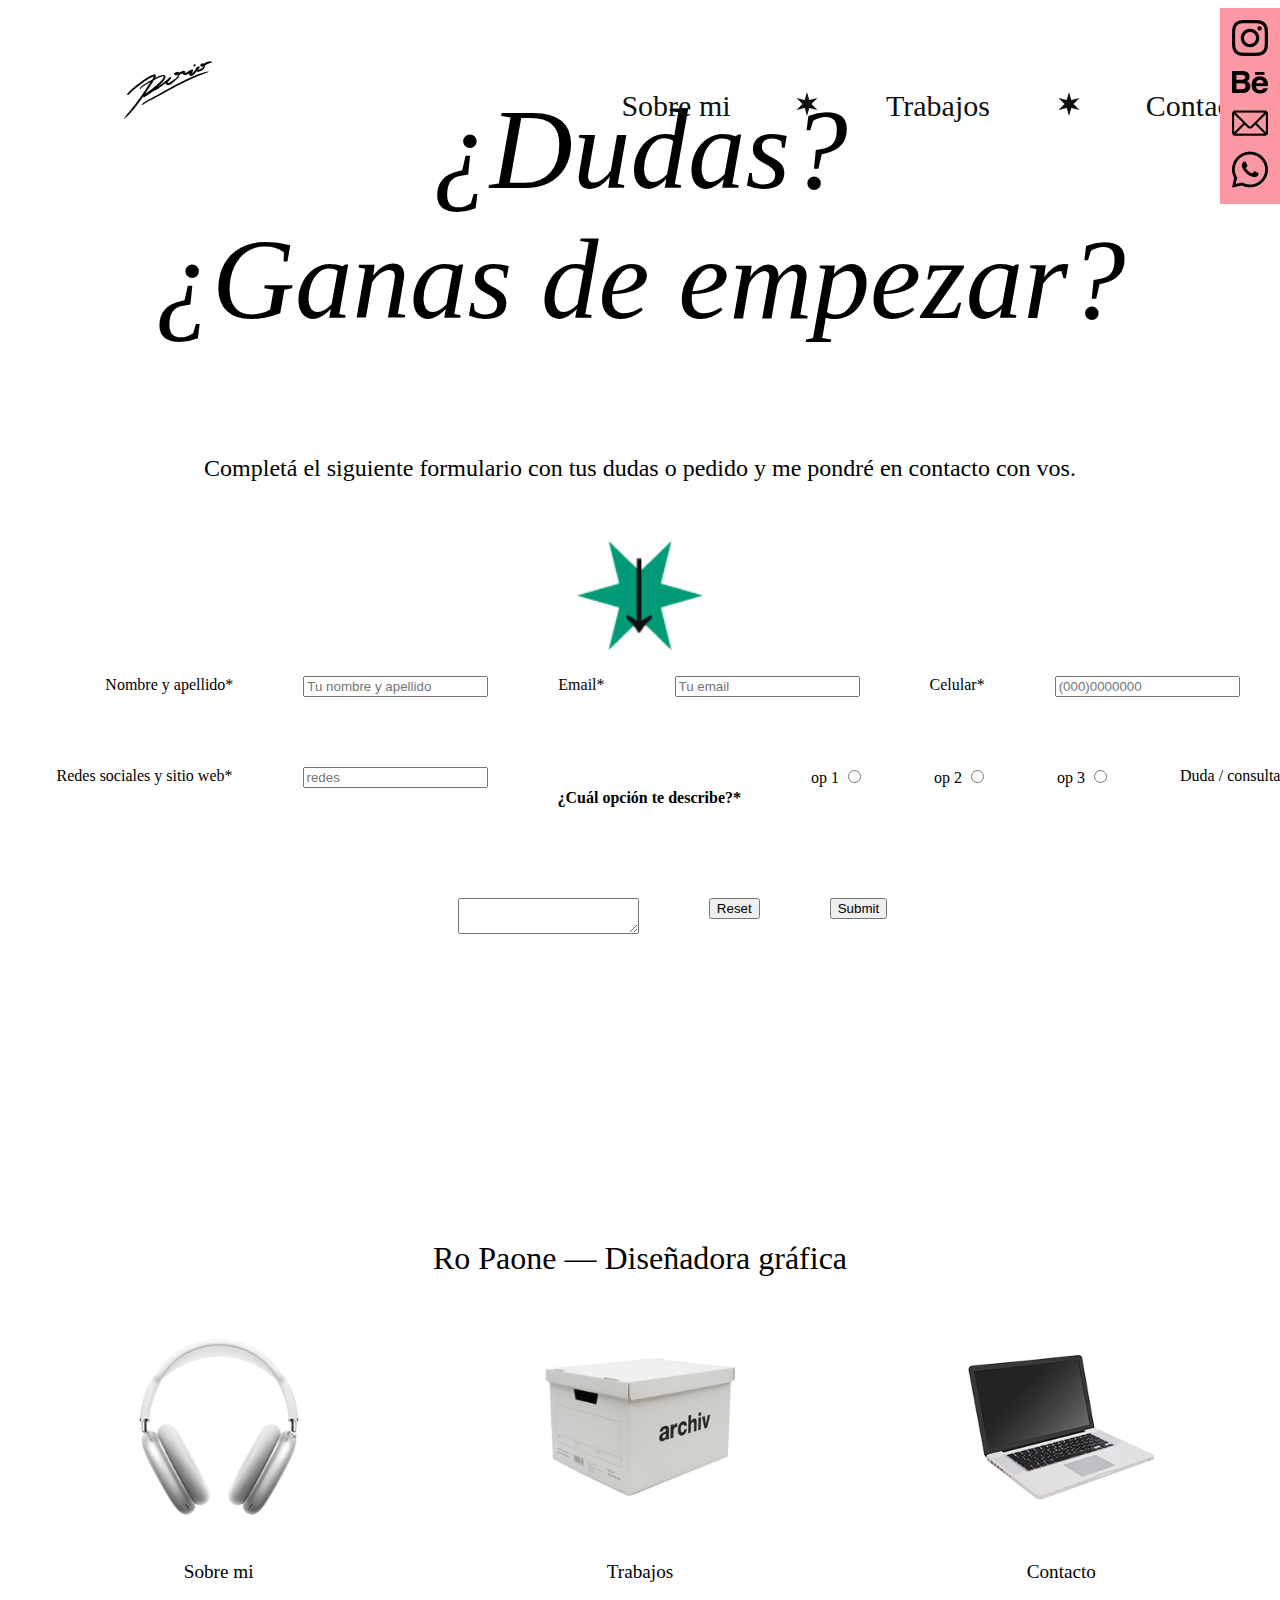
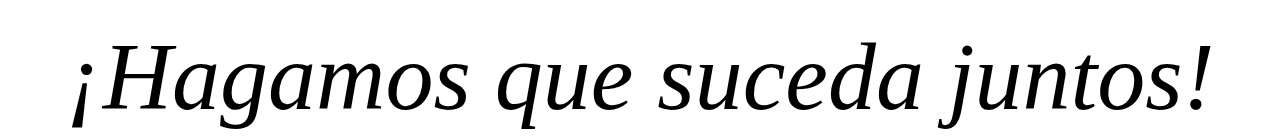
==== contacto.html @ 4076de72 "avances" ====
<!doctype html>
<html>
<head>
<meta charset="utf-8">
<title>contacto</title>
	<link href="estilos.css" rel="stylesheet" type="text/css">
	<meta name="viewport" content="width=device-width, initial-scale=1.0">
</head>

<body>
<!-------------------------------------------------- ::::: NAV ::::: ------------------------------------------------>
	<header>
		<nav class="nav">
			<a href="index.html" class="firma"> <img src="img/firma.png" alt="Firma Ro Paone"> </a>
			<ul class="botonera-nav">
				<a href="sobre-mi.html" target="_self"> <li class="texto-nav">Sobre mi </li></a>
				<li><img class="estrella-nav" src="img/estrella-nav.png" alt="estrella"></li>
				<a href="trabajos.html" target="_self"> <li class="texto-nav">Trabajos</li></a>
				<li><img class="estrella-nav" src="img/estrella-nav.png" alt="estrella"></li>
				<a href="contacto.html" target="_self"> <li class="texto-nav">Contacto</li></a>
			</ul>
		</nav>	
	</header>
<!-------------------------------------------------- ::::: MAIN ::::: ------------------------------------------------>
	<main class="main-contacto">
		<!-------- ::::: COSITO DE REDES SOCIALES ::::: -------->
		<div class="redes-sociales">
			<a href="#" target="_blank" class="logo-red-social"> <img src="img/instagram.png" alt="instagram"></a>
			<a href="#" target="_blank" class="logo-red-social"> <img src="img/behance.png" alt="behance"></a>
			<a href="#" target="_blank" class="logo-red-social"> <img src="img/email.png" alt="correo"></a>
			<a href="#" target="_blank" class="logo-red-social"> <img src="img/wpp.png" alt="wpp"></a>
		</div>
		
		<section class="intro-contacto">
			<h1>¿Dudas?<br>¿Ganas de empezar?</h1>
			<p>Completá el siguiente formulario con tus dudas o pedido y me pondré en contacto con vos.</p>
			<img class="flecha" src="img/flecha.png" alt="flecha">
		</section>
		
		<form method="post" action="mailto:ropaonedg@gmail.com?subject='Prueba Form Contacto'" target="_blank" enctype="text/plain">
			<label for="nombre-y-apellido">Nombre y apellido*</label>
			<input type="text" name="nombre-y-apellido" id="Nombre-y-apellido"  maxlength="40" placeholder="Tu nombre y apellido" required>
			
			<label>Email*</label>
			<input type="email" name="email" id="email" placeholder="Tu email" required>
			
			<label>Celular*</label>
			<input type="tel" name="celular" id="celular" placeholder="(000)0000000" required>
			
			<label>Redes sociales y sitio web*</label>
			<input type="text" name="redes-web" id="redes-web" placeholder="redes" required>
			
			<h4>¿Cuál opción te describe?*</h4>
			<label>op 1 <input type="radio" name="op1" value="op1" id="op1"></label>
			<label>op 2 <input type="radio" name="op2" value="op2" id="op2"></label>
			<label>op 3 <input type="radio" name="op3" value="op3" id="op3"></label>
			
			<label for="duda-consulta">Duda / consulta*</label>
			<textarea name="duda-consulta" id="duda-consulta"></textarea>
			
			<input type="reset">
			
			<input type="submit" formenctype="text/plain">
			
		</form>
	</main>
<!-------------------------------------------------- ::::: FOOTER ::::: ------------------------------------------------>
	<footer>
		<h5>Ro Paone — Diseñadora gráfica</h5>
		<div class="botones-footer">
			<a href="sobre-mi.html" class="footer-link">
				<img src="img/auriculares.png" alt="Sobre mi">
				<p>Sobre mi</p>
			</a>

			<a href="trabajos.html" class="footer-link">
				<img src="img/caja.png" alt="Trabajos">
				<p>Trabajos</p>
			</a>
			
			<a href="contacto.html" class="footer-link">
				<img src="img/macbook.png" alt="Contacto">
				<p>Contacto</p>
			</a>
		</div>
		<h6 class="footer-slogan">¡Hagamos que suceda juntos!</h6>
	</footer>
		
 
              
            

				
			
</body>
</html>
---- estilos.css ----
@charset "utf-8";
/* CSS Document */

p{
	color: #000;
	leading-trim: both;
	text-edge: cap;
	font-family: "Gotham Light";
	font-size: 1.5rem;
	font-style: normal;
	font-weight: 500;
	line-height: 2.8125rem; /* 150% */
}
/*************************************************** ::: NAV ::: *********************************************************************/
.nav{
	display: flex;
	flex-direction: row;
	justify-content: center;
	align-items: flex-start;
	gap: 300px;
	position: absolute;
	left: 120px;
	top: 60px;
}

.nav a{
	text-decoration: none;
}


.firma{
	display: flex;
	justify-content: center;
	align-items: center;
}

.botonera-nav{
	display: flex;
	justify-content: center;
	align-items: center;
	list-style-type: none;
}

.texto-nav{
	display: flex;
	width: 240px;
	height: 60px;
	flex-direction: column;
	justify-content: center;
	
	color: var(--Negro, var(--Black, #101011));
	text-align: center;
	leading-trim: both;
	text-edge: cap;
	font-family: "Gotham Light";
	font-size: 1.875rem;
	font-style: normal;
	font-weight: 500;
	line-height: normal;
}

.estrella-nav{
	width: auto;
	height: auto;
}
/*************************************************** ::: FOOTER ::: *********************************************************************/
footer a{
	text-decoration: none;
}

footer{
	padding-top: 20%;
}

.footer-slogan{
	display: flex;
	width: 100%;
	height: auto;
	flex-direction: column;
	justify-content: flex-end;
	flex-shrink: 0;
	color: #000;
	text-align: center;
	leading-trim: both;
	text-edge: cap;
	font-family: "Joly Display";
	font-style: italic;
	font-size: 6rem;
	font-weight: 400;
	line-height: normal;
	margin: 0px;
}


footer h5{
	color: #000;
	text-align: center;
	leading-trim: both;
	text-edge: cap;
	font-family: "Gotham Light";
	font-size: 2rem;
	font-style: normal;
	font-weight: 500;
	line-height: normal;
	display: flex;
	width: 100%;
	height: auto;
	flex-direction: column;
	justify-content: flex-end;
	flex-shrink: 0;
}

.footer-link img{
	width: 80%;
	height: auto;
	flex-shrink: 0;
}


.footer-link p{
	display: flex;
	width: 240px;
	height: 60px;
	flex-direction: column;
	justify-content: center;
	flex-shrink: 0;
	
	color: #000;
	text-align: center;
	leading-trim: both;
	text-edge: cap;
	font-family: "Gotham Light";
	font-size: 1.2rem;
	font-style: normal;
	font-weight: 500;
	line-height: normal;
}

.botones-footer{
	display: flex;
	flex-direction: row;
	justify-content: space-around;
}

.footer-link{
	display: flex;
	flex-direction: column;
	align-items: center;
}
/**************************************************** ::: COSITO REDES SOCIALES ::: ****************************************************/
.redes-sociales{
	position: fixed;
	background-color: #FC98A4;
	padding: 12px;
	gap: 10px;
	right: 0;
	display: flex;
	flex-direction: column;
}
/*************************************************** ::: INDEX ::: *********************************************************************/
.main-index{
	display: flex;
	justify-content: center;
	align-items: flex-start;
	gap: 70px;
}

.landing-page{
	padding: 60px, 130px, 60px, 130px;
	display: flex;
	flex-direction: row;
	justify-content: space-around;
	align-items: flex-start;
	gap: 30%;
}


.informacion h1{
	width: 10%;
	height: auto;
	
	color: var(--Negro, var(--Black, #101011));
	font-family: "Joly Display";
	font-size: 7.8125rem;
	font-style: italic;
	font-weight: 400;
	line-height: 100%; /* 7.8125rem */
}

.informacion p{
	width: 100%;
	height: auto;
}

.contactame-btn{
	display: flex;
	align-items: center;
	
	width: 60%;
	height: 100%;
	flex-direction: column;
	justify-content: center;
	flex-shrink: 0;
	
	color: #000;
	text-align: center;
	leading-trim: both;
	text-edge: cap;
	font-family: "Gotham Light";
	font-size: 1.5625rem;
	font-style: normal;
	font-weight: 500;
	line-height: normal;
	
	border-radius: 70px;
	border: 2px solid #000;
	
	background-color: transparent;
}

.informacion{
	display: flex;
	flex-direction: column;
	align-items: flex-start;
	gap: 10%;
}
/*************************************************** ::: SOBRE MI ::: *********************************************************************/
.main-sobre-mi{
	display: flex;
	flex-direction: column;
	align-items: center;
	gap: 70%;
}

.intro-sobre-mi{
	display: flex;
	padding: 180px 130px 30px 130px;
	justify-content: center;
	align-items: center;
	gap: 10%;
}

.bienvenida{
	display: flex;
	flex-direction: column;
	align-items: center;
	gap: 70%;
}

.bienvenida p{
	width: 100%;
	height: auto;
}

.flecha{
	width: 10%;
	height: 10%;
}

.datos ul{
	color: #000;
	leading-trim: both;
	text-edge: cap;
	font-family: "Gotham Light";
	font-size: 1rem;
	font-style: normal;
	font-weight: 500;
	line-height: 180%; /* 2.8125rem */
}

.datos h2{
	color: #000;
	leading-trim: both;
	text-edge: cap;
	font-family: "Joly Display";
	font-size: 4rem;
	font-style: italic;
	font-weight: 400;
	line-height: normal;
}

.datos{
	width: 80%;
	display: flex;
	padding: 30px 130px;
	justify-content: center;
	align-items: flex-start;
	gap: 10%;
}
/*************************************************** ::: TRABAJOS ::: *********************************************************************/
.main-trabajos{
	display: flex;
	flex-direction: column;
	align-items: center;
	gap: 70%;
}

.intro-trabajos{
	display: flex;
	flex-direction: column;
	align-items: center;
	gap: 10%;
}

.intro-trabajos h1{
	width: 100%;
	height: auto;
	
	color: #000;
	text-align: center;
	leading-trim: both;
	text-edge: cap;
	font-family: "Joly Display";
	font-size: 7.1875rem;
	font-style: italic;
	font-weight: 400;
	line-height: 8.125rem; /* 113.043% */
}

.intro-trabajos p{
	display: flex;
	width: auto;
	height: auto;
	flex-direction: column;
	justify-content: center;
}

.bella-durmiente, .tim-burton, .otros-trabajos, .pinturas{
	display: flex;
	padding: 60px 0px;
	flex-direction: column;
	align-items: center;
	gap: 10%;
}

.bella-durmiente, .tim-burton, .otros-trabajos, .pinturas h3{
	display: flex;
	width: 50%;
	height: auto;
	flex-direction: column;
	justify-content: center;
	
	color: #000;
	text-align: center;
	leading-trim: both;
	text-edge: cap;
	font-family: "Joly Display";
	font-size: 3.4375rem;
	font-style: italic;
	font-weight: 400;
	line-height: 8.125rem; /* 236.364% */
}

.bella-durmiente, .tim-burton, .otros-trabajos, .pinturas p{
	width: 100%;
	height: auto;

}
.pinturas{
	display: flex;
	padding: 60px 0px;
	flex-direction: column;
	align-items: center;
	gap: 55px;
}

.video-tini video{
	width: 70%;
	height: auto;
	display: flex;
	align-items: center;
	justify-content: center;
}

figcaption{
	color: #000;
	leading-trim: both;
	text-edge: cap;
	font-family: "Gotham Light";
	font-size: 1.5rem;
	font-style: normal;
	font-weight: 500;
	line-height: 2.8125rem; /* 150% */
}

.centrado{
	display: flex;
	align-items: center;
	justify-content: center;
}

.galeria-pinturas{
	width: 90%;	
	height: inherit;
	display: inline-grid;
	grid-template:1fr 1fr 1fr / 1fr 1fr 1fr;
	grid-gap: 10px;
}



/**** ::: CONTACTO ::: ****/

#galeria {
	display: none;
	width: 100%;
	justify-content: center;
	height: 95vh;
	background-color: #FC98A4;
	position: absolute;
	top: 0;
	z-index: 10;
}

#galeria-oculta {
	display: flex;
	width: 100%;
	max-width: 1450px;
	overflow: hidden;
	z-index: 20;
}

.fraccion-galeria {
	display: flex;
	align-items: center;
	background-repeat: no-repeat;
	background-position: center;
	background-size: contain;
	width: 100%;
	min-width: 1450px;
	height: 100vh;
	justify-content: space-between;
}

.primer-ultima-flecha {
	visibility: hidden;
}

.close {
	position: absolute;
	top: 10px;
	right: 2%;
}

/*------IDS CON LAS IMÁGENES DE LA GALERÍA-------*/

#foto-1 {
	background-image: url("img/trabajos/carrusel-1.png")
}

#foto-2 {
	background-image: url("img/trabajos/carrusel-2.png");
}

#foto-3 {
	background-image:url("img/trabajos/carrusel-3.png");
}







/*************************************************** ::: CONTACTO ::: *********************************************************************/
.intro-contacto{
	display: flex;
	flex-direction: column;
	align-items: center;
	gap: 10%;
}

.intro-contacto h1{
	width: 100%;
	height: auto;
	
	color: #000;
	text-align: center;
	leading-trim: both;
	text-edge: cap;
	font-family: "Joly Display";
	font-size: 7.1875rem;
	font-style: italic;
	font-weight: 400;
	line-height: 8.125rem; /* 113.043% */
}

.intro-contacto p{
	display: flex;
	width: auto;
	height: auto;
	flex-direction: column;
	justify-content: center;
}

form{
	display: flex;
	width: 1329px;
	justify-content: center;
	align-items: flex-start;
	align-content: flex-start;
	gap: 70px;
	flex-wrap: wrap;
}
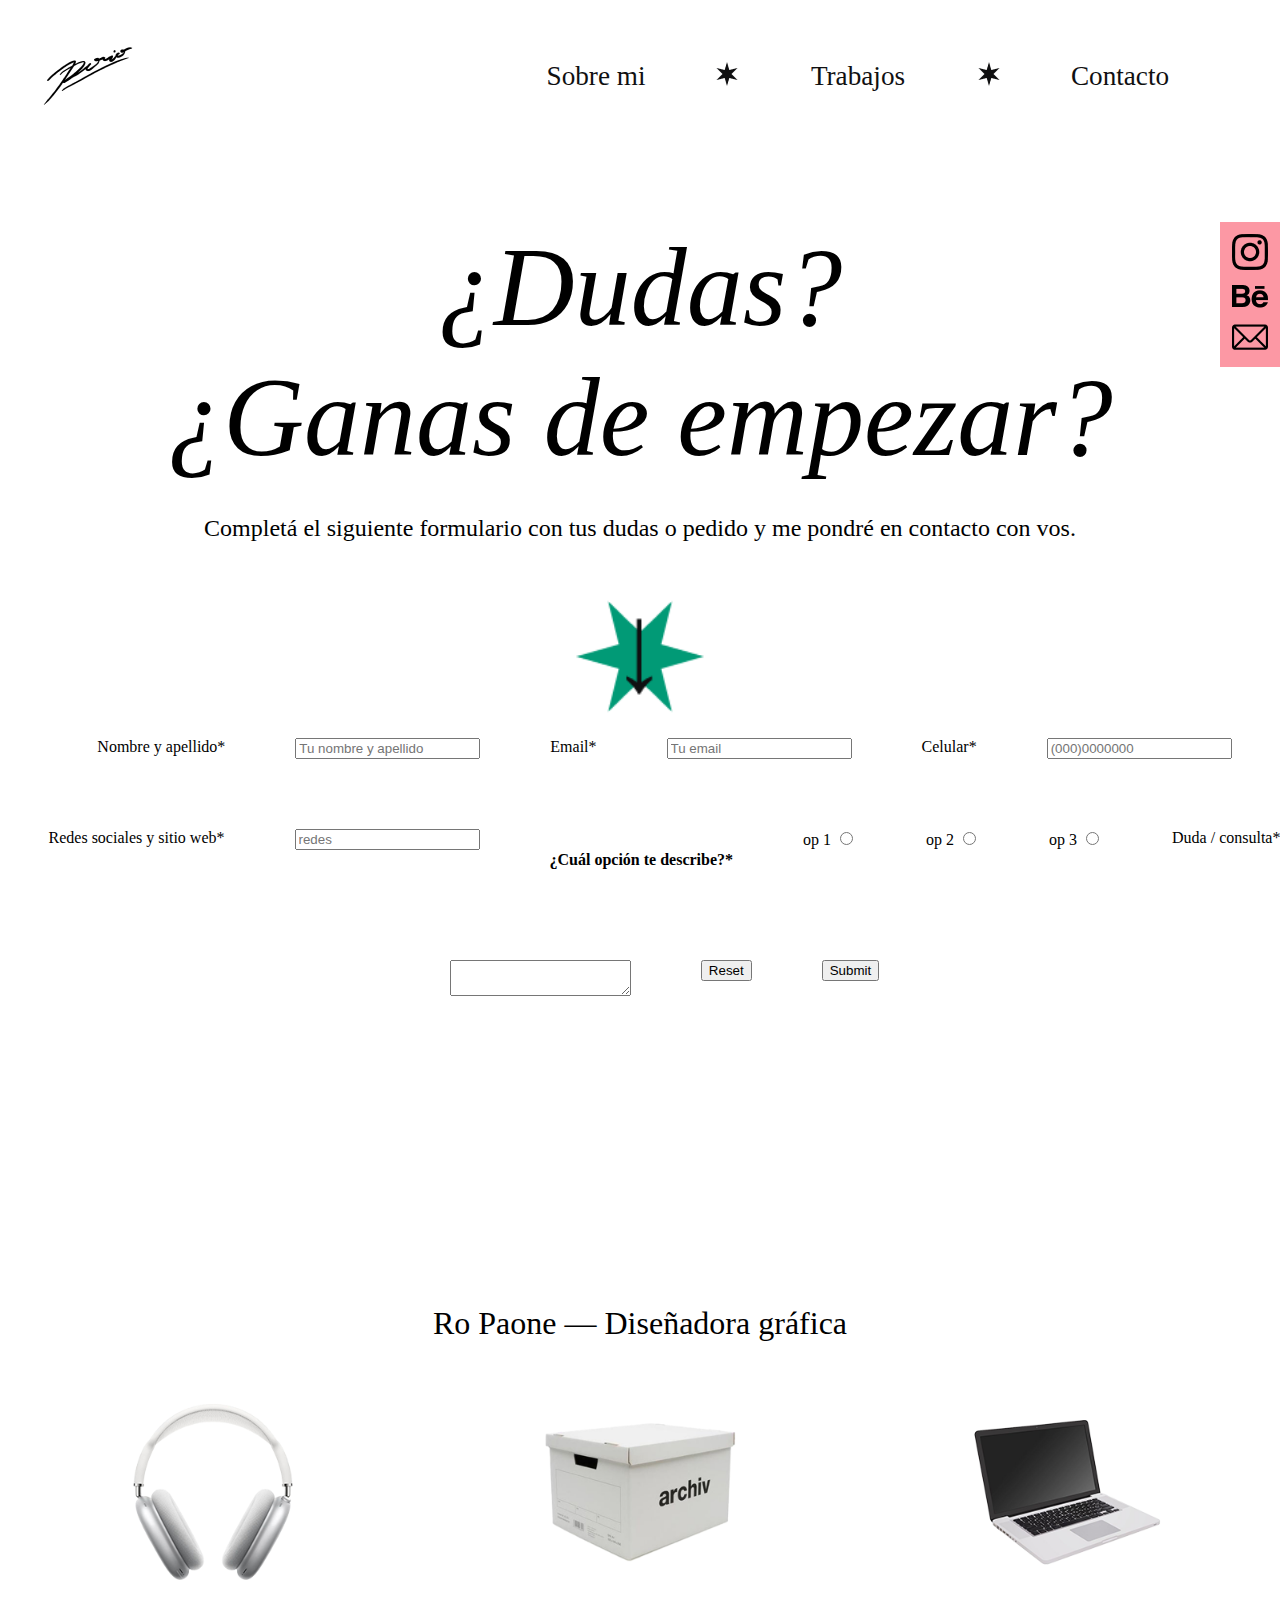
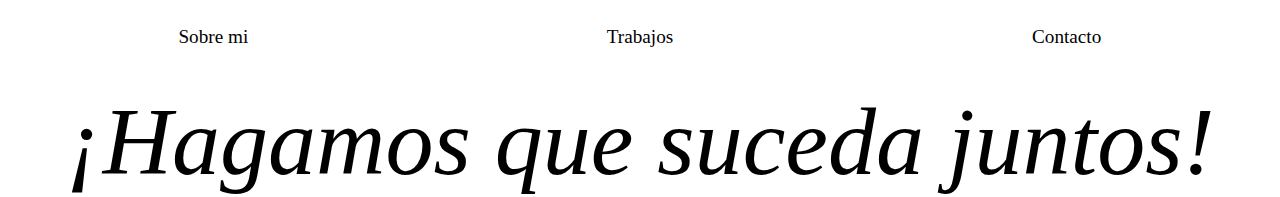
==== commit 1059a4ed: "avances" ====
--- a/contacto.html
+++ b/contacto.html
@@ -25,12 +25,11 @@
 	<main class="main-contacto">
 		<!-------- ::::: COSITO DE REDES SOCIALES ::::: -------->
 		<div class="redes-sociales">
-			<a href="#" target="_blank" class="logo-red-social"> <img src="img/instagram.png" alt="instagram"></a>
-			<a href="#" target="_blank" class="logo-red-social"> <img src="img/behance.png" alt="behance"></a>
-			<a href="#" target="_blank" class="logo-red-social"> <img src="img/email.png" alt="correo"></a>
-			<a href="#" target="_blank" class="logo-red-social"> <img src="img/wpp.png" alt="wpp"></a>
+			<a href="https://www.instagram.com/ropaonedg/" target="_blank" class="logo-red-social"> <img src="img/instagram.png" alt="instagram"></a>
+			<a href="https://www.behance.net/ropaone" target="_blank" class="logo-red-social"> <img src="img/behance.png" alt="behance"></a>
+			<a href="mailto:ropaonedg@gmail.com" target="_blank" class="logo-red-social"> <img src="img/email.png" alt="correo"></a>
 		</div>
-		
+		<!-------- ::::: INTRO CONTACTO ::::: -------->
 		<section class="intro-contacto">
 			<h1>¿Dudas?<br>¿Ganas de empezar?</h1>
 			<p>Completá el siguiente formulario con tus dudas o pedido y me pondré en contacto con vos.</p>
--- a/estilos.css
+++ b/estilos.css
@@ -1,6 +1,11 @@
 @charset "utf-8";
 /* CSS Document */
 
+body{
+	margin: 0px;
+	padding: 0px;
+}
+
 p{
 	color: #000;
 	leading-trim: both;
@@ -16,11 +21,11 @@
 	display: flex;
 	flex-direction: row;
 	justify-content: center;
-	align-items: flex-start;
+	align-items: center;
 	gap: 300px;
-	position: absolute;
-	left: 120px;
-	top: 60px;
+	position: static;
+	margin-top: 30px;
+	margin-bottom: 100px;
 }
 
 .nav a{
@@ -53,7 +58,7 @@
 	leading-trim: both;
 	text-edge: cap;
 	font-family: "Gotham Light";
-	font-size: 1.875rem;
+	font-size: 1.7rem;
 	font-style: normal;
 	font-weight: 500;
 	line-height: normal;
@@ -70,6 +75,7 @@
 
 footer{
 	padding-top: 20%;
+	position: static;
 }
 
 .footer-slogan{
@@ -158,15 +164,8 @@
 	flex-direction: column;
 }
 /*************************************************** ::: INDEX ::: *********************************************************************/
-.main-index{
-	display: flex;
-	justify-content: center;
-	align-items: flex-start;
-	gap: 70px;
-}
 
 .landing-page{
-	padding: 60px, 130px, 60px, 130px;
 	display: flex;
 	flex-direction: row;
 	justify-content: space-around;
@@ -176,19 +175,21 @@
 
 
 .informacion h1{
-	width: 10%;
+	width: auto;
 	height: auto;
 	
 	color: var(--Negro, var(--Black, #101011));
 	font-family: "Joly Display";
-	font-size: 7.8125rem;
+	font-size: 7rem;
 	font-style: italic;
 	font-weight: 400;
 	line-height: 100%; /* 7.8125rem */
+	
+	margin: 0px;
 }
 
 .informacion p{
-	width: 100%;
+	width: auto;
 	height: auto;
 }
 
@@ -196,8 +197,8 @@
 	display: flex;
 	align-items: center;
 	
-	width: 60%;
-	height: 100%;
+	width: auto;
+	height: auto;
 	flex-direction: column;
 	justify-content: center;
 	flex-shrink: 0;
@@ -216,13 +217,14 @@
 	border: 2px solid #000;
 	
 	background-color: transparent;
+	
+	padding: 18px;
 }
 
 .informacion{
 	display: flex;
 	flex-direction: column;
 	align-items: flex-start;
-	gap: 10%;
 }
 /*************************************************** ::: SOBRE MI ::: *********************************************************************/
 .main-sobre-mi{
@@ -303,7 +305,7 @@
 }
 
 .intro-trabajos h1{
-	width: 100%;
+	width: auto;
 	height: auto;
 	
 	color: #000;
@@ -311,10 +313,12 @@
 	leading-trim: both;
 	text-edge: cap;
 	font-family: "Joly Display";
-	font-size: 7.1875rem;
+	font-size: 7rem;
 	font-style: italic;
 	font-weight: 400;
 	line-height: 8.125rem; /* 113.043% */
+	
+	margin: 0px;
 }
 
 .intro-trabajos p{
@@ -393,7 +397,7 @@
 	width: 90%;	
 	height: inherit;
 	display: inline-grid;
-	grid-template:1fr 1fr 1fr / 1fr 1fr 1fr;
+	grid-template:1fr 1fr 1fr / 1fr 1fr 1fr;/*Aparece como un error pero se ve bien en la pagina, ni idea que sucede :P */
 	grid-gap: 10px;
 }
 
@@ -471,7 +475,7 @@
 }
 
 .intro-contacto h1{
-	width: 100%;
+	width: auto;
 	height: auto;
 	
 	color: #000;
@@ -479,10 +483,12 @@
 	leading-trim: both;
 	text-edge: cap;
 	font-family: "Joly Display";
-	font-size: 7.1875rem;
+	font-size: 7rem;
 	font-style: italic;
 	font-weight: 400;
 	line-height: 8.125rem; /* 113.043% */
+	
+	margin: 0px;
 }
 
 .intro-contacto p{
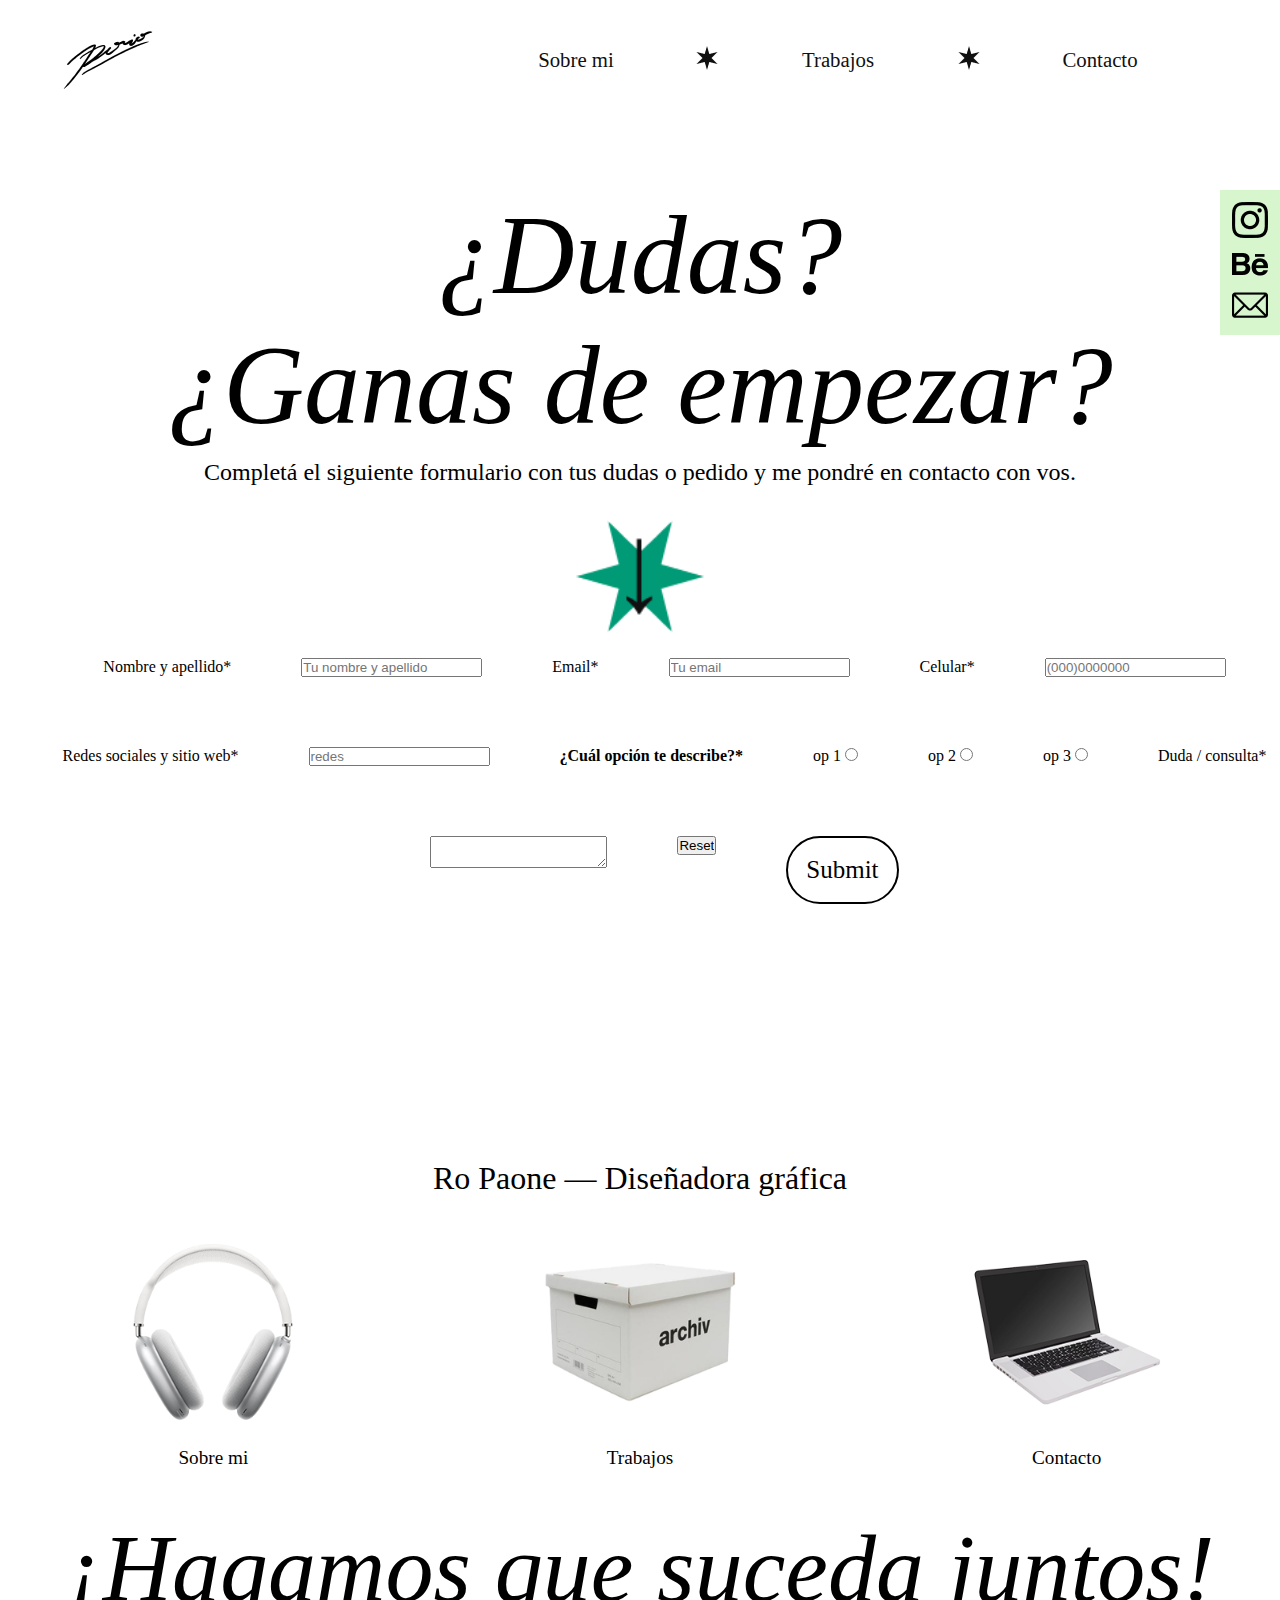
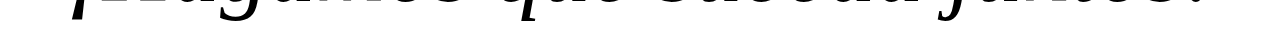
==== commit f9995aa0: "ajustes finales" ====
--- a/contacto.html
+++ b/contacto.html
@@ -11,12 +11,18 @@
 <!-------------------------------------------------- ::::: NAV ::::: ------------------------------------------------>
 	<header>
 		<nav class="nav">
-			<a href="index.html" class="firma"> <img src="img/firma.png" alt="Firma Ro Paone"> </a>
+			<a href="index.html" class="firma">
+				<img src="img/firma.png" alt="Firma Ro Paone">
+			</a>
 			<ul class="botonera-nav">
 				<a href="sobre-mi.html" target="_self"> <li class="texto-nav">Sobre mi </li></a>
-				<li><img class="estrella-nav" src="img/estrella-nav.png" alt="estrella"></li>
+				<li>
+					<img class="estrella-nav" src="img/estrella-nav.png" alt="estrella">
+				</li>
 				<a href="trabajos.html" target="_self"> <li class="texto-nav">Trabajos</li></a>
-				<li><img class="estrella-nav" src="img/estrella-nav.png" alt="estrella"></li>
+				<li>
+					<img class="estrella-nav" src="img/estrella-nav.png" alt="estrella">
+				</li>
 				<a href="contacto.html" target="_self"> <li class="texto-nav">Contacto</li></a>
 			</ul>
 		</nav>	
@@ -25,9 +31,15 @@
 	<main class="main-contacto">
 		<!-------- ::::: COSITO DE REDES SOCIALES ::::: -------->
 		<div class="redes-sociales">
-			<a href="https://www.instagram.com/ropaonedg/" target="_blank" class="logo-red-social"> <img src="img/instagram.png" alt="instagram"></a>
-			<a href="https://www.behance.net/ropaone" target="_blank" class="logo-red-social"> <img src="img/behance.png" alt="behance"></a>
-			<a href="mailto:ropaonedg@gmail.com" target="_blank" class="logo-red-social"> <img src="img/email.png" alt="correo"></a>
+			<a href="https://www.instagram.com/ropaonedg/" target="_blank" class="logo-red-social">
+				<img src="img/instagram.png" alt="instagram">
+			</a>
+			<a href="https://www.behance.net/ropaone" target="_blank" class="logo-red-social">
+				<img src="img/behance.png" alt="behance">
+			</a>
+			<a href="mailto:ropaonedg@gmail.com" target="_blank" class="logo-red-social">
+				<img src="img/email.png" alt="correo">
+			</a>
 		</div>
 		<!-------- ::::: INTRO CONTACTO ::::: -------->
 		<section class="intro-contacto">
@@ -59,7 +71,7 @@
 			
 			<input type="reset">
 			
-			<input type="submit" formenctype="text/plain">
+			<input type="submit" formenctype="text/plain" class="enviar-btn">
 			
 		</form>
 	</main>
--- a/estilos.css
+++ b/estilos.css
@@ -1,11 +1,26 @@
 @charset "utf-8";
 /* CSS Document */
 
-body{
+*{
 	margin: 0px;
 	padding: 0px;
 }
 
+/*FUENTES*/
+@font-face {
+	font-family: "Gotham-Light";
+	src: url("fuentes/Gotham-Light.otf") format('truetype');
+	font-weight: normal;
+	font-style: normal;
+}
+
+@font-face {
+	font-family: "Gotham-Bold";
+	src: url("fuentes/Gotham-Bold.otf") format('truetype');
+	font-weight: normal;
+	font-style: normal;
+}
+
 p{
 	color: #000;
 	leading-trim: both;
@@ -15,6 +30,10 @@
 	font-style: normal;
 	font-weight: 500;
 	line-height: 2.8125rem; /* 150% */
+}
+
+b{
+	font-family: "Gotham-Bold";
 }
 /*************************************************** ::: NAV ::: *********************************************************************/
 .nav{
@@ -58,16 +77,28 @@
 	leading-trim: both;
 	text-edge: cap;
 	font-family: "Gotham Light";
-	font-size: 1.7rem;
-	font-style: normal;
-	font-weight: 500;
-	line-height: normal;
-}
+	font-size: 1.3rem;
+	font-style: normal;
+	font-weight: 500;
+	line-height: normal;
+}
+
+.texto-nav:hover{
+	color: #C7013E;
+	font-family: "Joly Display";
+	font-style: italic;
+	font-size: 1.5rem;
+	font-weight: 400;
+	line-height: normal;
+}
+
 
 .estrella-nav{
 	width: auto;
 	height: auto;
 }
+
+
 /*************************************************** ::: FOOTER ::: *********************************************************************/
 footer a{
 	text-decoration: none;
@@ -75,6 +106,7 @@
 
 footer{
 	padding-top: 20%;
+	padding-bottom: 2%;
 	position: static;
 }
 
@@ -114,6 +146,8 @@
 	flex-direction: column;
 	justify-content: flex-end;
 	flex-shrink: 0;
+	
+	padding-bottom: 3%;
 }
 
 .footer-link img{
@@ -146,6 +180,7 @@
 	display: flex;
 	flex-direction: row;
 	justify-content: space-around;
+	padding-bottom: 2%;
 }
 
 .footer-link{
@@ -156,7 +191,7 @@
 /**************************************************** ::: COSITO REDES SOCIALES ::: ****************************************************/
 .redes-sociales{
 	position: fixed;
-	background-color: #FC98A4;
+	background-color: #D7F6CD;
 	padding: 12px;
 	gap: 10px;
 	right: 0;
@@ -164,15 +199,20 @@
 	flex-direction: column;
 }
 /*************************************************** ::: INDEX ::: *********************************************************************/
-
 .landing-page{
 	display: flex;
+	padding: 0px 130px ;
 	flex-direction: row;
-	justify-content: space-around;
-	align-items: flex-start;
-	gap: 30%;
-}
-
+	justify-content: space-between;
+	align-items: center;
+	gap: 25%;
+}
+
+.foto-landing-page{
+	display: flex;
+	flex-direction: column;
+	justify-content: center;
+}
 
 .informacion h1{
 	width: auto;
@@ -183,13 +223,13 @@
 	font-size: 7rem;
 	font-style: italic;
 	font-weight: 400;
-	line-height: 100%; /* 7.8125rem */
+	line-height: 100%;
 	
 	margin: 0px;
 }
 
 .informacion p{
-	width: auto;
+	width: 85%;
 	height: auto;
 }
 
@@ -221,22 +261,23 @@
 	padding: 18px;
 }
 
+.contactame-btn:hover{
+	background-color: #FC98A4;
+}
+
 .informacion{
 	display: flex;
 	flex-direction: column;
 	align-items: flex-start;
 }
+
+.informacion a{
+	text-decoration: none;
+}
 /*************************************************** ::: SOBRE MI ::: *********************************************************************/
-.main-sobre-mi{
-	display: flex;
-	flex-direction: column;
-	align-items: center;
-	gap: 70%;
-}
-
 .intro-sobre-mi{
 	display: flex;
-	padding: 180px 130px 30px 130px;
+	padding: 0px 130px 30px 130px;
 	justify-content: center;
 	align-items: center;
 	gap: 10%;
@@ -252,6 +293,7 @@
 .bienvenida p{
 	width: 100%;
 	height: auto;
+	margin-bottom: 5%;
 }
 
 .flecha{
@@ -267,7 +309,7 @@
 	font-size: 1rem;
 	font-style: normal;
 	font-weight: 500;
-	line-height: 180%; /* 2.8125rem */
+	line-height: 180%;
 }
 
 .datos h2{
@@ -283,25 +325,28 @@
 
 .datos{
 	width: 80%;
-	display: flex;
+	gap: 10%;
 	padding: 30px 130px;
-	justify-content: center;
-	align-items: flex-start;
+	display: inline-grid;
+	grid-template-columns: 1fr 1fr 1fr;
+	
+}
+
+b{
+	font-family: "Gotham-Bold";
+}
+
+iframe{
+	margin-bottom: 5%;
+}
+
+/*************************************************** ::: TRABAJOS ::: *********************************************************************/
+.intro-trabajos{
+	display: flex;
+	flex-direction: column;
+	align-items: center;
 	gap: 10%;
-}
-/*************************************************** ::: TRABAJOS ::: *********************************************************************/
-.main-trabajos{
-	display: flex;
-	flex-direction: column;
-	align-items: center;
-	gap: 70%;
-}
-
-.intro-trabajos{
-	display: flex;
-	flex-direction: column;
-	align-items: center;
-	gap: 10%;
+	margin-bottom: 10%;
 }
 
 .intro-trabajos h1{
@@ -316,9 +361,9 @@
 	font-size: 7rem;
 	font-style: italic;
 	font-weight: 400;
-	line-height: 8.125rem; /* 113.043% */
-	
-	margin: 0px;
+	line-height: 8.125rem;
+	
+	margin-bottom: 5%;
 }
 
 .intro-trabajos p{
@@ -352,7 +397,7 @@
 	font-size: 3.4375rem;
 	font-style: italic;
 	font-weight: 400;
-	line-height: 8.125rem; /* 236.364% */
+	line-height: 8.125rem;
 }
 
 .bella-durmiente, .tim-burton, .otros-trabajos, .pinturas p{
@@ -403,7 +448,7 @@
 
 
 
-/**** ::: CONTACTO ::: ****/
+/**** ::: GALERIA NOTION CATEDRA ::: ****/
 
 #galeria {
 	display: none;
@@ -413,7 +458,7 @@
 	background-color: #FC98A4;
 	position: absolute;
 	top: 0;
-	z-index: 10;
+	z-index: 10;*/
 }
 
 #galeria-oculta {
@@ -433,7 +478,7 @@
 	width: 100%;
 	min-width: 1450px;
 	height: 100vh;
-	justify-content: space-between;
+	justify-content: space-between;	
 }
 
 .primer-ultima-flecha {
@@ -459,6 +504,33 @@
 #foto-3 {
 	background-image:url("img/trabajos/carrusel-3.png");
 }
+
+
+
+
+
+
+
+
+
+
+
+
+
+
+
+
+
+
+
+
+
+
+
+
+
+
+
 
 
 
@@ -512,24 +584,52 @@
 
 
 
-
-
-
-
-
-
-
-
-
-
-
-
-
-
-
-
-
-
-
-
-
+.enviar-btn{
+	display: flex;
+	align-items: center;
+	
+	width: auto;
+	height: auto;
+	flex-direction: column;
+	justify-content: center;
+	flex-shrink: 0;
+	
+	color: #000;
+	text-align: center;
+	leading-trim: both;
+	text-edge: cap;
+	font-family: "Gotham Light";
+	font-size: 1.5625rem;
+	font-style: normal;
+	font-weight: 500;
+	line-height: normal;
+	
+	border-radius: 70px;
+	border: 2px solid #000;
+	
+	background-color: transparent;
+	
+	padding: 18px;
+}
+
+
+.enviar-btn:hover{
+	background-color: #019A76;
+}
+
+
+
+
+
+
+
+
+
+
+
+
+
+
+
+
+
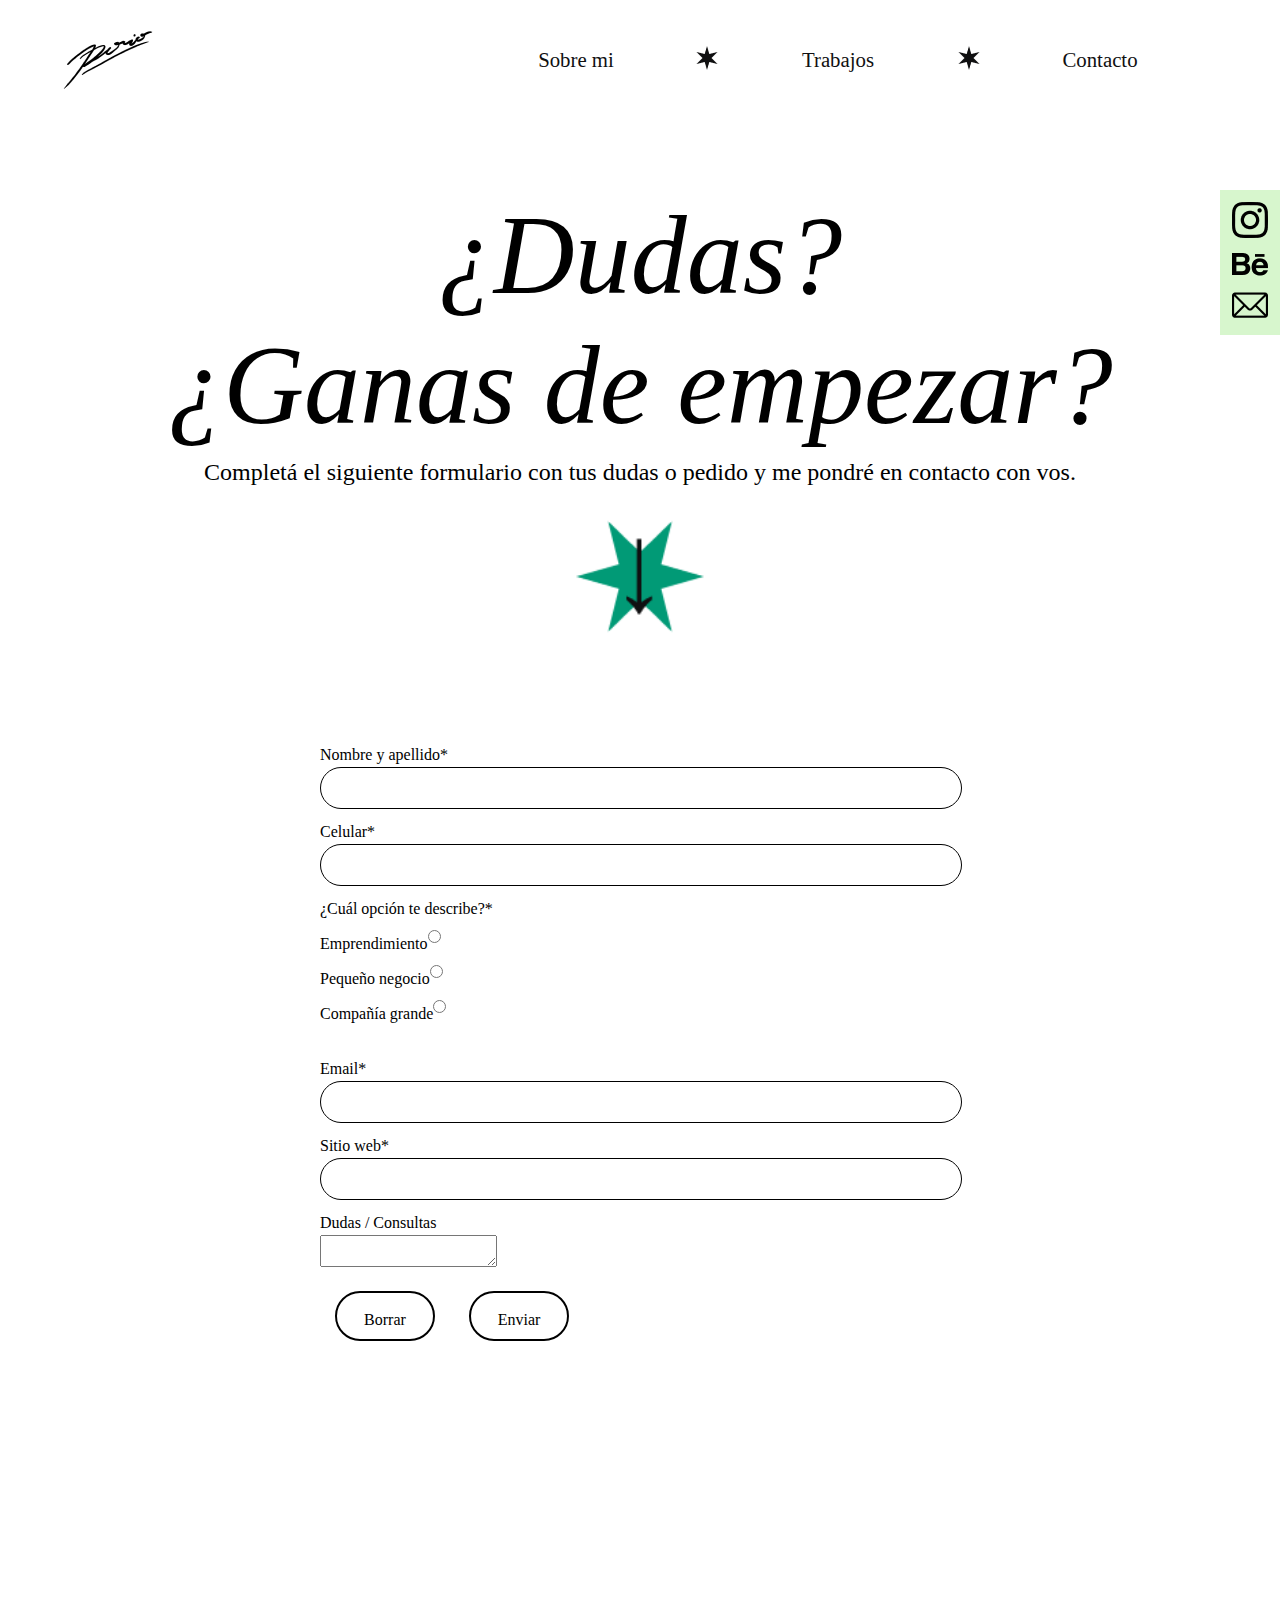
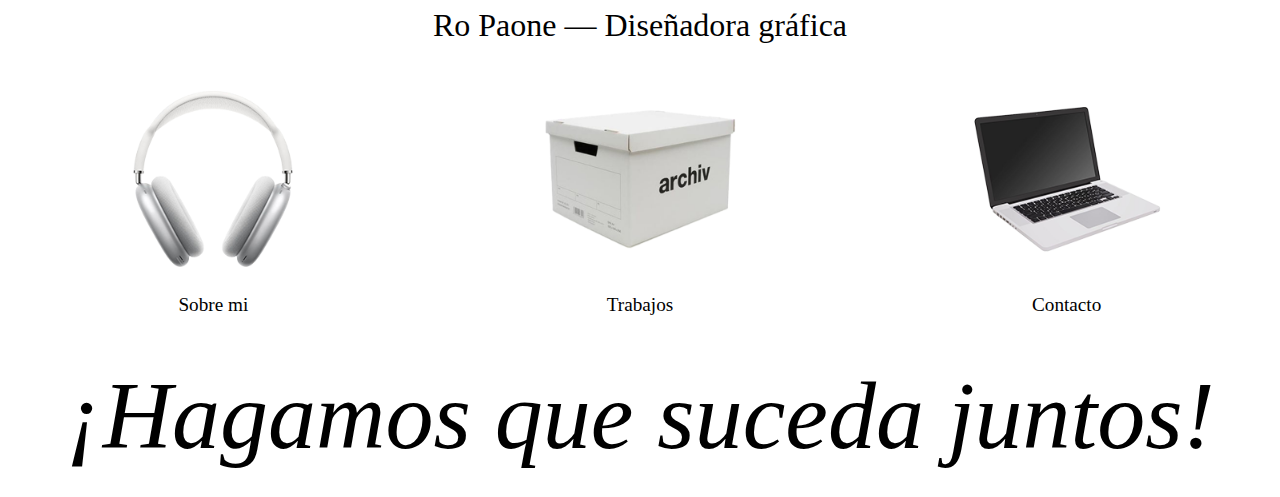
==== commit 9bbca30d: "correcciones errores" ====
--- a/contacto.html
+++ b/contacto.html
@@ -46,34 +46,37 @@
 			<h1>¿Dudas?<br>¿Ganas de empezar?</h1>
 			<p>Completá el siguiente formulario con tus dudas o pedido y me pondré en contacto con vos.</p>
 			<img class="flecha" src="img/flecha.png" alt="flecha">
-		</section>
-		
-		<form method="post" action="mailto:ropaonedg@gmail.com?subject='Prueba Form Contacto'" target="_blank" enctype="text/plain">
-			<label for="nombre-y-apellido">Nombre y apellido*</label>
-			<input type="text" name="nombre-y-apellido" id="Nombre-y-apellido"  maxlength="40" placeholder="Tu nombre y apellido" required>
+	  </section>
+		<form method="post" action="mailto:ropaonedg@gmail.com?subject='Formulario de la web'" target="_blank" enctype="text/plain">
+			<div>
+				<label for="Nombre">Nombre y apellido*</label>
+				<input type="text" name="Nombre" id="Nombre" maxlength="30" required>
+				
+				<label for="Celular">Celular*</label>
+				<input type="tel" name="Celular" id="Celular" required>
+				
+				<h7>¿Cuál opción te describe?*</h7>
+				<label for="Opcion">Emprendimiento<input type="radio" name="Emprendimiento" value="Emprendimiento" id="Emprendimiento"></label>
+				<label>Pequeño negocio<input type="radio" name="Pequeño negocio" value="Pequeño negocio" id="Pequeño-negocio"></label>
+				<label>Compañía grande<input type="radio" name="Compañía grande" value="Compañía grande" id="Compañía-grande"></label>
+			</div>
 			
-			<label>Email*</label>
-			<input type="email" name="email" id="email" placeholder="Tu email" required>
+			<div>
+				<label for="Email">Email*</label>
+				<input type="email" name="Email" id="Email" required>
+				
+				<label for="Web">Sitio web*</label>
+				<input type="text" name="Web" id="Web" maxlength="30" required>
+				
+				<label for="Duda">Dudas / Consultas</label>
+				<textarea></textarea>
+			</div>
 			
-			<label>Celular*</label>
-			<input type="tel" name="celular" id="celular" placeholder="(000)0000000" required>
-			
-			<label>Redes sociales y sitio web*</label>
-			<input type="text" name="redes-web" id="redes-web" placeholder="redes" required>
-			
-			<h4>¿Cuál opción te describe?*</h4>
-			<label>op 1 <input type="radio" name="op1" value="op1" id="op1"></label>
-			<label>op 2 <input type="radio" name="op2" value="op2" id="op2"></label>
-			<label>op 3 <input type="radio" name="op3" value="op3" id="op3"></label>
-			
-			<label for="duda-consulta">Duda / consulta*</label>
-			<textarea name="duda-consulta" id="duda-consulta"></textarea>
-			
-			<input type="reset">
-			
-			<input type="submit" formenctype="text/plain" class="enviar-btn">
-			
-		</form>
+			<div>
+				<input type="reset" value="Borrar" class="borrar-btn">
+				<input type="submit" value="Enviar" formenctype="text/plain" class="enviar-btn">
+			</div>
+	  </form>
 	</main>
 <!-------------------------------------------------- ::::: FOOTER ::::: ------------------------------------------------>
 	<footer>
--- a/estilos.css
+++ b/estilos.css
@@ -403,8 +403,18 @@
 .bella-durmiente, .tim-burton, .otros-trabajos, .pinturas p{
 	width: 100%;
 	height: auto;
-
-}
+}
+
+
+#miniaturas{
+	display: flex;
+	flex-direction: row;
+	flex-wrap: wrap;
+	align-content: center;
+	justify-content: center;
+	column-gap: 55px;
+}
+
 .pinturas{
 	display: flex;
 	padding: 60px 0px;
@@ -436,6 +446,14 @@
 	display: flex;
 	align-items: center;
 	justify-content: center;
+	background-color: #FC98A4;
+}
+
+.volver-atras{
+	position: absolute;
+	top: 10px;
+	right: 2%;
+	background-color: #FC98A4;
 }
 
 .galeria-pinturas{
@@ -458,7 +476,7 @@
 	background-color: #FC98A4;
 	position: absolute;
 	top: 0;
-	z-index: 10;*/
+	z-index: 10;
 }
 
 #galeria-oculta {
@@ -504,40 +522,6 @@
 #foto-3 {
 	background-image:url("img/trabajos/carrusel-3.png");
 }
-
-
-
-
-
-
-
-
-
-
-
-
-
-
-
-
-
-
-
-
-
-
-
-
-
-
-
-
-
-
-
-
-
-
 /*************************************************** ::: CONTACTO ::: *********************************************************************/
 .intro-contacto{
 	display: flex;
@@ -571,35 +555,65 @@
 	justify-content: center;
 }
 
+
 form{
-	display: flex;
-	width: 1329px;
-	justify-content: center;
-	align-items: flex-start;
-	align-content: flex-start;
-	gap: 70px;
-	flex-wrap: wrap;
-}
-
-
-
-
-.enviar-btn{
-	display: flex;
-	align-items: center;
-	
-	width: auto;
-	height: auto;
-	flex-direction: column;
-	justify-content: center;
-	flex-shrink: 0;
-	
-	color: #000;
-	text-align: center;
-	leading-trim: both;
-	text-edge: cap;
-	font-family: "Gotham Light";
-	font-size: 1.5625rem;
+	margin-top: 5%;
+	width: 100%;
+	height: auto;
+	display: flex;
+	flex-wrap: nowrap;
+	flex-direction: column;
+	align-content: center;
+	align-items: center;
+	justify-content: center;
+}
+
+form div{
+	width: 50%;
+	height: auto;
+	padding: 10px;
+}
+
+input{
+	width: 100%;
+	height: 40px;
+	background-color: transparent;
+	
+	border-radius: 70px;
+	border: 1px solid #000;
+	
+}
+
+label, h7{
+	display: block;
+	height: 25px;
+	color: #000;
+	leading-trim: both;
+	text-edge: cap;
+	font-family: "Gotham Light";
+	font-size: 1rem;
+	font-style: normal;
+	font-weight: 500;
+	line-height: 2.8125rem;
+	margin-bottom: 10px;
+}
+
+input[type=radio]{
+	width: auto;
+	height: 25px;
+	background-color: gray;
+	margin-bottom: 5px;
+}
+
+.borrar-btn, .enviar-btn{
+	height: 50px;
+	width: 100px;
+	color: #000;
+	text-align: center;
+	leading-trim: both;
+	text-edge: cap;
+	font-family: "Gotham Light";
+	font-size: 1rem;
 	font-style: normal;
 	font-weight: 500;
 	line-height: normal;
@@ -610,8 +624,12 @@
 	background-color: transparent;
 	
 	padding: 18px;
-}
-
+	margin: 0px 15px;
+}
+
+.borrar-btn:hover{
+	background-color: #FC98A4;
+}
 
 .enviar-btn:hover{
 	background-color: #019A76;
@@ -621,15 +639,3 @@
 
 
 
-
-
-
-
-
-
-
-
-
-
-
-
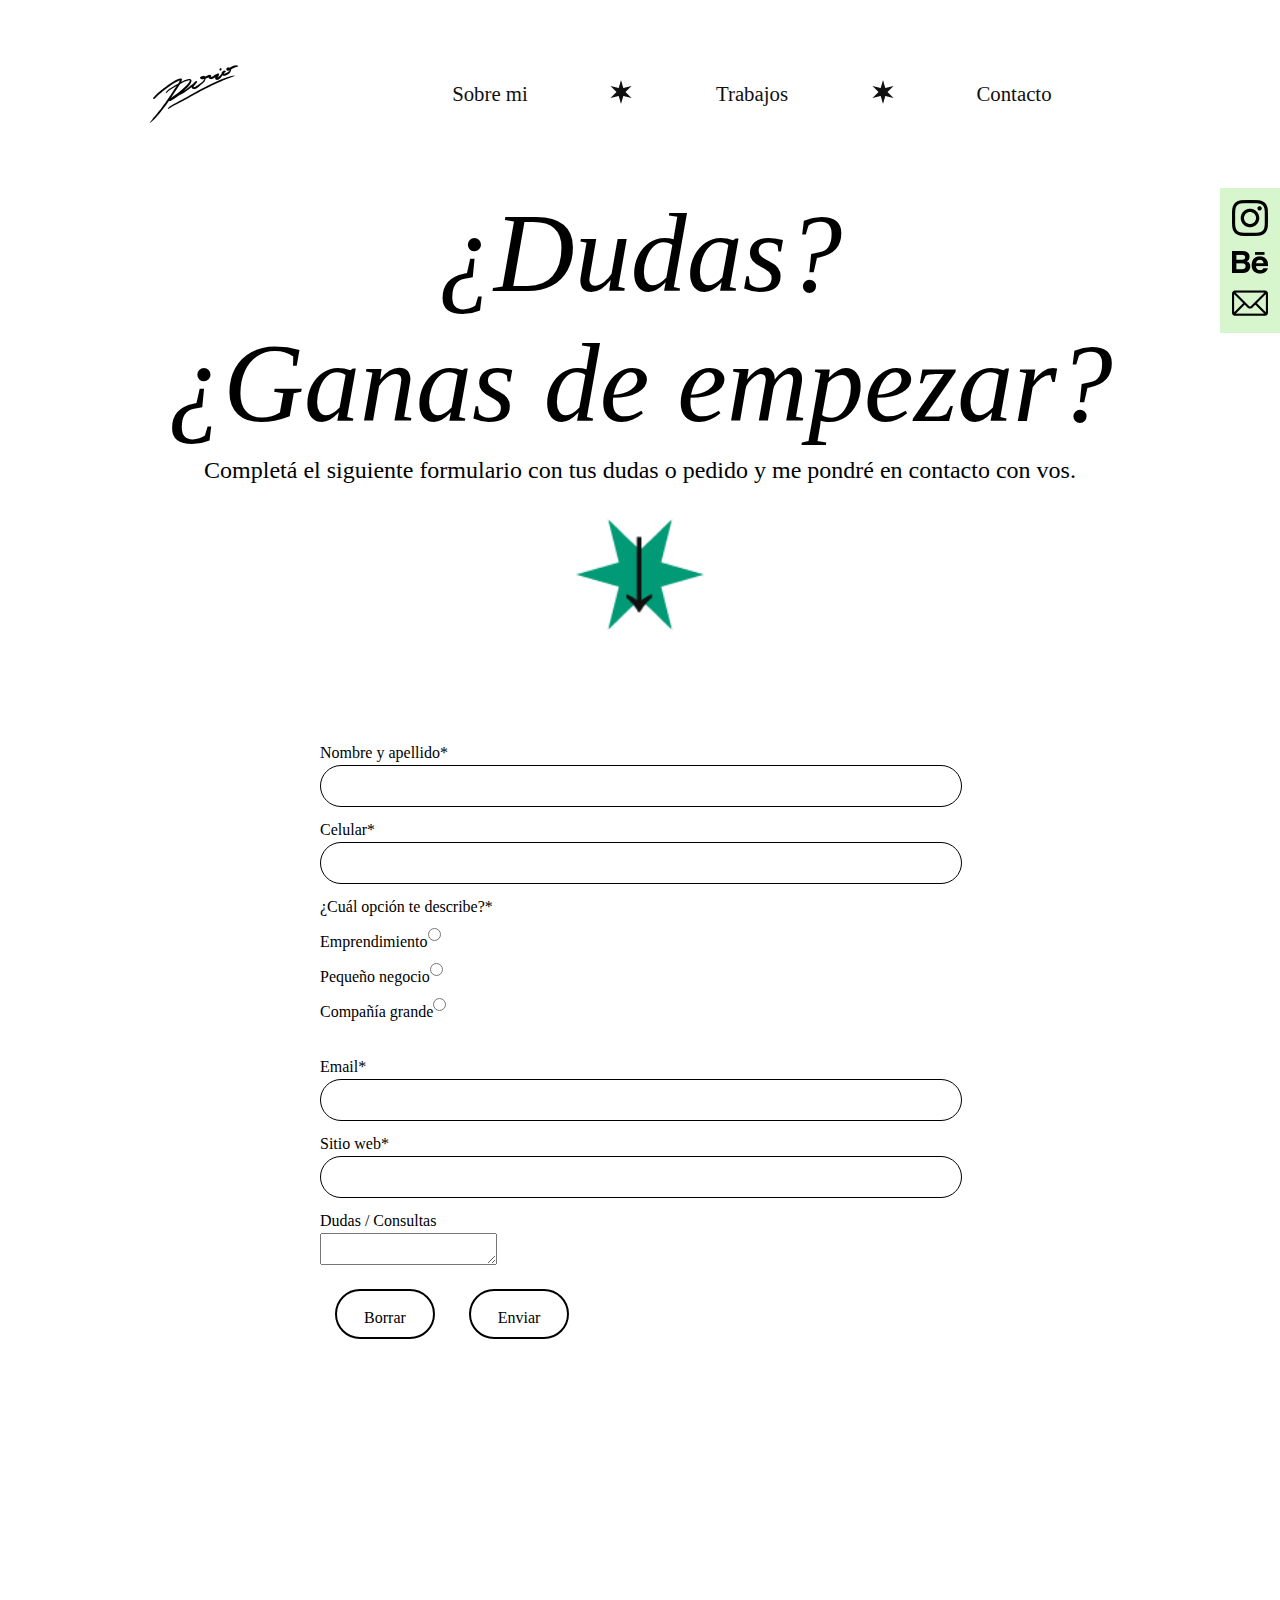
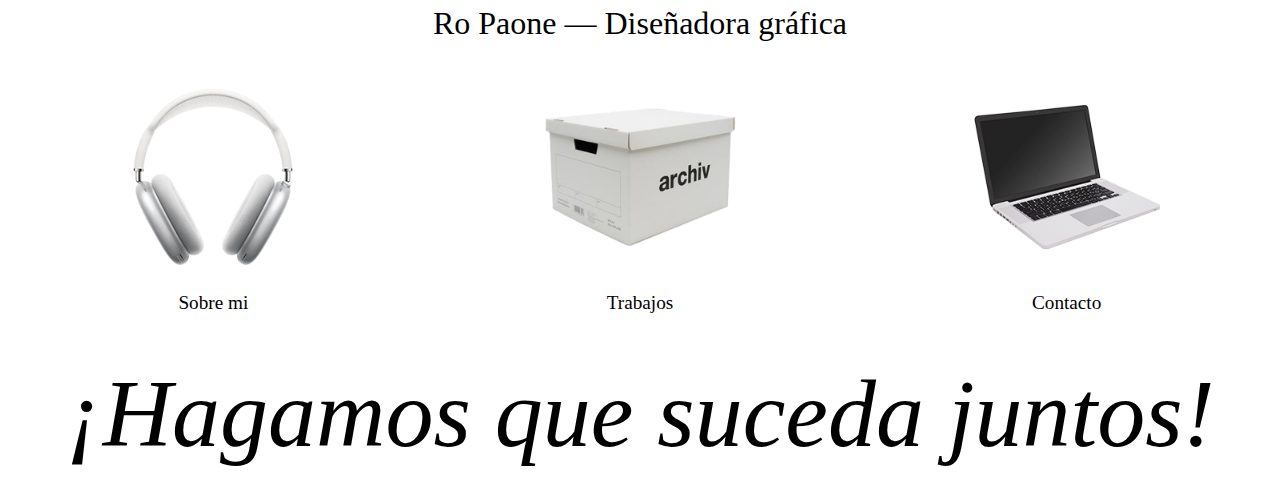
==== commit a251c1b6: "ENTREGA FINAL" ====
--- a/contacto.html
+++ b/contacto.html
@@ -2,9 +2,10 @@
 <html>
 <head>
 <meta charset="utf-8">
-<title>contacto</title>
+<title>Contacto | Ro Paone</title>
 	<link href="estilos.css" rel="stylesheet" type="text/css">
 	<meta name="viewport" content="width=device-width, initial-scale=1.0">
+	<link rel="shortcut icon" href="img/estrella-cursor.png" type="image/x-icon" sizes= "16x16">
 </head>
 
 <body>
@@ -15,7 +16,7 @@
 				<img src="img/firma.png" alt="Firma Ro Paone">
 			</a>
 			<ul class="botonera-nav">
-				<a href="sobre-mi.html" target="_self"> <li class="texto-nav">Sobre mi </li></a>
+				<a href="sobre-mi.html" target="_self"> <li class="texto-nav">Sobre mi</li></a>
 				<li>
 					<img class="estrella-nav" src="img/estrella-nav.png" alt="estrella">
 				</li>
--- a/estilos.css
+++ b/estilos.css
@@ -41,16 +41,15 @@
 	flex-direction: row;
 	justify-content: center;
 	align-items: center;
-	gap: 300px;
+	gap: 10%;
 	position: static;
-	margin-top: 30px;
-	margin-bottom: 100px;
+	margin-top: 5%;
+	margin-bottom: 5%;
 }
 
 .nav a{
 	text-decoration: none;
 }
-
 
 .firma{
 	display: flex;
@@ -262,7 +261,7 @@
 }
 
 .contactame-btn:hover{
-	background-color: #FC98A4;
+	background-color: #C7013E;
 }
 
 .informacion{
@@ -424,14 +423,16 @@
 }
 
 .video-tini video{
-	width: 70%;
-	height: auto;
+	width: 100%;
 	display: flex;
 	align-items: center;
 	justify-content: center;
 }
 
 figcaption{
+	display: flex;
+	align-items: center;
+	justify-content: center;
 	color: #000;
 	leading-trim: both;
 	text-edge: cap;
@@ -439,7 +440,8 @@
 	font-size: 1.5rem;
 	font-style: normal;
 	font-weight: 500;
-	line-height: 2.8125rem; /* 150% */
+	line-height: 2.8125rem;
+	margin-top: 2%;
 }
 
 .centrado{
@@ -456,15 +458,25 @@
 	background-color: #FC98A4;
 }
 
+.galeria-pinturas-general{
+	display: flex;
+	flex-direction: row;
+	flex-wrap: wrap;
+	align-content: center;
+	justify-content: center;
+	column-gap: 55px;
+	
+	margin-top: 8%;
+}
+
 .galeria-pinturas{
 	width: 90%;	
 	height: inherit;
 	display: inline-grid;
-	grid-template:1fr 1fr 1fr / 1fr 1fr 1fr;/*Aparece como un error pero se ve bien en la pagina, ni idea que sucede :P */
+	grid-template-columns: 1fr 1fr 1fr;/*Aparece como un error pero se ve bien en la pagina, ni idea que sucede :P */
+	grid-template-rows: auto;
 	grid-gap: 10px;
 }
-
-
 
 /**** ::: GALERIA NOTION CATEDRA ::: ****/
 
@@ -522,9 +534,78 @@
 #foto-3 {
 	background-image:url("img/trabajos/carrusel-3.png");
 }
+
+
+
+
+.galeria-bella {
+    display: flex;
+    flex-wrap: wrap;
+	align-items: center;
+	justify-content: center;
+	gap: 10px;
+	margin-top: 5%;
+}
+
+.gallery-item {
+    position: relative;
+    width: 450px;
+    height: 450px;
+    overflow: hidden;
+    border-radius: 10px;
+}
+
+.gallery-item img {
+    width: 100%;
+    height: 100%;
+    object-fit: cover;
+    transition: transform 0.3s ease;
+}
+
+.gallery-item:hover img {
+    transform: scale(1.1);
+}
+
+.gif{
+	display: flex;
+	align-items: center;
+	justify-content: center;
+	position:static;
+    width: 30%;
+    height: auto;
+	border-radius: 10px;
+}
+
+
+
+.galeria {
+    display: flex;
+    justify-content: center;
+    align-items: center;
+    height: 100vh; /* Ajusta la altura según sea necesario */
+}
+
+.carousel {
+    position: relative;
+    overflow: hidden;
+    width: 50%; /* Ancho de la galería */
+    height: auto; /* Alto de la galería */
+}
+
+.carousel-track {
+    display: flex;
+    transition: transform 0.5s ease; /* Transición suave */
+}
+
+.carousel img {
+    width: 100%;
+    height: 100%;
+    object-fit: cover;
+}
+
 /*************************************************** ::: CONTACTO ::: *********************************************************************/
 .intro-contacto{
-	display: flex;
+	display: flex; 
 	flex-direction: column;
 	align-items: center;
 	gap: 10%;
@@ -635,7 +716,79 @@
 	background-color: #019A76;
 }
 
-
-
-
-
+/*************************************************** ::: @MEDIA ::: *********************************************************************/
+@media screen and (max-width: 600px) {
+	.redes-sociales{
+		position: fixed;
+		background-color: #D7F6CD;
+		padding: 2%;
+		right: 0;
+		display: flex;
+		flex-direction: column;
+	}
+	
+
+	
+	.nav{
+		display: flex;
+		flex-direction: row;
+		justify-content: center;
+		align-items: center;
+		position: static;
+		margin-top: 5%;
+		margin-bottom: 5%;
+		
+	}
+	
+	.botonera-nav{
+		display: flex;
+		justify-content: center;
+		align-items: center;
+		list-style-type: none;
+		flex-direction: column;
+	}
+	
+	.texto-nav{
+		display: flex;
+		width: 40%;
+		height: 40%;
+		flex-direction: column;
+		justify-content: center;
+		
+		font-size: 1rem;
+	}
+
+	
+	
+	
+	
+	
+	
+	
+	
+	
+	
+	
+	
+	
+	
+	
+	
+	
+	
+
+
+}
+
+
+
+
+
+
+
+
+
+
+
+
+
